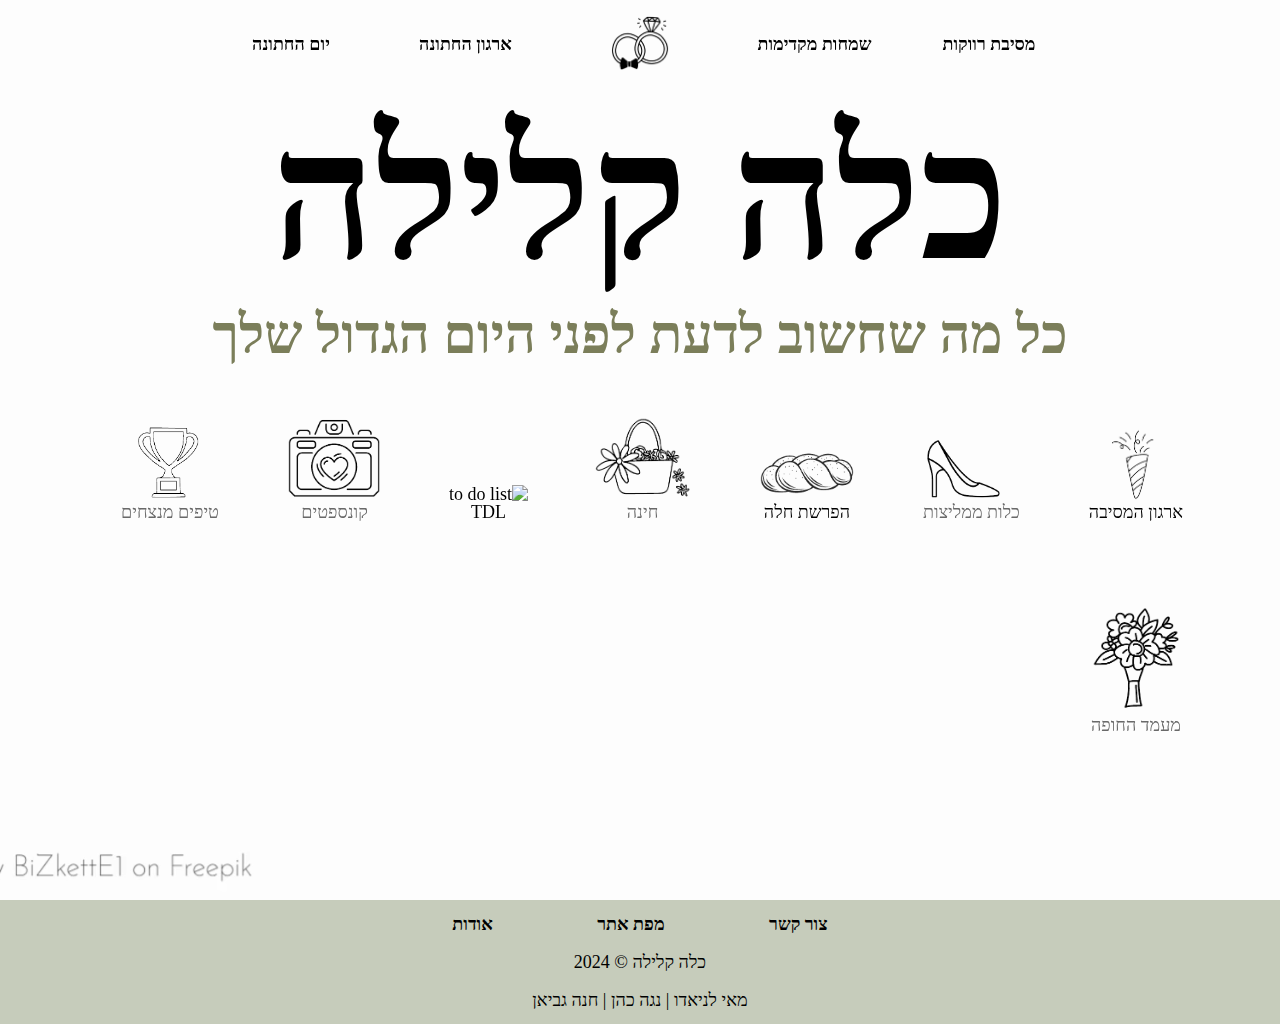
==== index.html @ f85bd14f "take out index.html to the main folder" ====
﻿<!doctype html>
<html lang="">
<head>
    <meta charset="utf-8" />
    <title>כלה קלילה - דף הבית</title>
    <meta name="description" content="אתר המספק מידע וטיפים על ארגון חתונות ואירועים לכלות עתידיות" />
    <meta name="keywords" content="חתונה, ארגון, מסיבת רווקות, הפרשת חלה, חינה, TDL, טיפים לחתונה, כלות ממליצו" />
    <meta name="author" content="מאי לניאדו, נגה כהן, חנה גביאן" />
    <meta name="viewport" content="width=device-width, initial-scale=1.0, user-scalable=yes">
    <!-- CSS -->
    <link href="./styles/reset.css" rel="stylesheet" />
    <link href="./styles/myStyle.css" rel="stylesheet" />

    <!-- Scripts -->
    <script src="jScripts/jquery-3.6.0.min.js"></script>
    <script src="jScripts/JavaScript.js" type="text/javascript"></script>

    <!-- favicon -->
    <link rel="icon" href="./image/favicon&logo.png" />
</head>
<body>
    <div id="container">
        <div id="homePageBg">
            <video autoplay muted loop aria-label="רקע וידאו">
                <source src="./video/videoBg.mp4" type="video/mp4">
            </video>
            <header>
                <nav id="mainNav" aria-label="Main navigation">
                    <ul id="mainList">
                        <li class="horizontal">
                            <b>מסיבת רווקות</b>
                            <ul class="subList">
                                <li><a href="html/bacheloretteParty.html" class="active" aria-label="ארגון המסיבה">ארגון המסיבה</a></li>
                                <li><a href="#" class="notActive" aria-label="כלות ממליצות">כלות ממליצות</a></li>
                            </ul>
                        </li>
                        <li class="horizontal">
                            <b>שמחות מקדימות</b>
                            <ul class="subList">
                                <li><a href="html/challah.html" class="active" aria-label="הפרשת חלה">הפרשת חלה</a></li>
                                <li><a href="#" class="notActive" aria-label="חינה">חינה</a></li>
                            </ul>
                        </li>
                        <li class="horizontal">
                            <a href="../index.html" aria-label="דף הבית">
                                <img src="./image/favicon&logo.png" id="logo" alt="דף הבית" />
                            </a>
                        </li>
                        <li class="horizontal">
                            <b>ארגון החתונה</b>
                            <ul class="subList">
                                <li><a href="html/TDL.html" class="active" aria-label="TDL">TDL</a></li>
                                <li><a href="#" class="notActive" aria-label="קונספטים">קונספטים</a></li>
                            </ul>
                        </li>
                        <li class="horizontal">
                            <b>יום החתונה</b>
                            <ul class="subList">
                                <li><a href="#" class="notActive" aria-label="טיפים מנצחים">טיפים מנצחים</a></li>
                                <li><a href="#" class="notActive" aria-label="מעמד החופה">מעמד החופה</a></li>
                            </ul>
                        </li>
                    </ul>
                </nav>
                <div id="titleMainPage">
                    <h1 id="homePageTitle">כלה קלילה</h1>
                    <h2 id="tagline">כל מה שחשוב לדעת לפני היום הגדול שלך</h2>
                </div>
            </header>
            <section id="sectionLinks">
                <a href="html/bacheloretteParty.html" aria-label="ארגון המסיבה">
                    <img src="./image/PARTY.png" alt="party" />
                    <p>ארגון המסיבה</p>
                </a>
                <a href="#" class="notActive" aria-label="כלות ממליצות">
                    <img src="./image/brideRcomend.png" alt="bride recomends" />
                    <p>כלות ממליצות</p>
                </a>
                <a href="challah.html" aria-label="הפרשת חלה">
                    <img src="./image/challa.png" alt="challa" />
                    <p>הפרשת חלה</p>
                </a>
                <a href="#" class="notActive" aria-label="חינה">
                    <img src="./image/hinna.png" alt="hinna" />
                    <p>חינה</p>
                </a>
                <a href="TDL.html" aria-label="TDL">
                    <img src="./image/TDL.png" alt="to do list" />
                    <p>TDL</p>
                </a>
                <a href="#" class="notActive" aria-label="קונספטים">
                    <img src="./image/camera.png" alt="consepts" />
                    <p>קונספטים</p>
                </a>
                <a href="#" class="notActive" aria-label="טיפים מנצחים">
                    <img src="./image/gavia.png" alt="tips" />
                    <p>טיפים מנצחים</p>
                </a>
                <a href="#" class="notActive" aria-label="מעמד החופה">
                    <img src="./image/hopa.png" alt="hopa" />
                    <p>מעמד החופה</p>
                </a>
            </section>
        </div>
        <footer>
          <a href="html/contactUs.html" aria-label="צור קשר">צור קשר</a>
          <a href="html/siteMap.html" aria-label="מפת אתר">מפת אתר</a>
          <a href="html/about.html" aria-label="אודות">אודות</a>
          <p>כלה קלילה © 2024</p>
          <p id="footerName">מאי לניאדו | נגה כהן | חנה גביאן</p>
        </footer>
    </div>
</body>
</html>
---- styles/myStyle.css ----
﻿

/*תפריט ניווט*/
#mainNav {
    width: 100%;
    text-align: center;
    padding-top: 10px;
}

 #mainNav ul {     
        font-size: 1em;
    }

#mainNav li {
        text-align: center;
       padding: 5px 0; 
        width: 170px;
    }

#logo {
    width: 60px;   
}

#mainNav, #mainList > li, .horizontal {
    display: inline-block;
    vertical-align:middle;
}

.subList {
    display: none;
    position: absolute;
}

.horizontal:hover .subList {
    display: block;

}

.notActive {
    cursor:not-allowed;
    color:dimgray;
}

.active {
    color: black;
}

/*פירורי לחם*/
#breadNav {
    margin-right: 15px;
}

#breadNav ol li{
    display: inline-block;
    padding: 2px 1px;
    font-size:0.9em;
}

 #breadNav ol li:after {
     content: " >";
 }

 #breadNav ol li:last-child:after {
        content: "";
    }

    #breadNav ol li a {
        color: #7b7e5a;
    }
    /*footer*/
footer {
    background-color: #c6ccbb;
    text-align: center;
    padding: 15px 0;
}

footer > a {
    font-weight:bold;
    padding: 20px 50px 0px 50px;
}

 footer p {
    margin:20px;
    font-weight:normal;
}

#footerName {
    margin-bottom:0;
}

footer div a img {
    height:150px;
    padding:10px;
}

/*עמוד הבית*/
#homePageBg {
    position: relative;
    width: 100%;
    height: 100vh;
    overflow: hidden;
}

    #homePageBg video {
        position: absolute;
        top: 0;
        left: 0;
        width: 100%;
        height: 100vh;
        object-fit: cover;
        z-index: -1; 
    }
#homePageTitle {
    font-size: 10em;
    padding-top: 20px;
}

#tagline {
    font-size: 3em;
    margin-top: 20px;
    color: #7b7e5a;
}

#titleMainPage {
    text-align: center;
    margin-top:10px;
}

#titleMainPage p {
    font-size:2em;
    margin-top: 20px;
    line-height: 40px;
}

#sectionLinks {
    width:90%;
    margin:auto;
}

    #sectionLinks img {
        width: 100px;
        transition: width 1s;
    }

#sectionLinks a {
    display:inline-block;
    vertical-align:bottom;
    margin:30px;
    padding-top:25px;
}

    #sectionLinks img:hover {
        width: 130px;
    }


    #sectionLinks p {
        text-align: center;
    }
    /*אודות*/
    #aboutBg {
        background-image: url("../image/aboutBg.jpg");
        background-size: cover; 
        background-repeat: no-repeat; 
        background-position: center; 
        max-width: 100%;
        height: auto; 
    }

#aboutBg h1 {
    font-size: 2em;
    text-align:center;
    padding:20px;
}

#bodySection {
    padding-right:40px;
}

    #bodySection h2 {
        font-size: 1.5em;
        color: #7b7e5a;
        padding:20px 0;
    }

    #bodySection p, #bodySection ul {
        line-height: 30px;
        font-weight: normal;
    }

  #bodySection p a {
            font-weight: bold;
            text-decoration: underline;
        }

    #bodySection ul {
        font-weight: bold;
        padding:20px 0;
    }

 #bodySection ul li {
            text-decoration: underline;
            list-style-type: none;
   }

#teaamGallery {
    width: 100%;
    text-align: center;
}

.imagecontainer {
    display: inline-block;
    position: relative;
    width:150px;; 
    margin: 20px; 
}

    .imagecontainer img {
        display: block;
        width: 100%;
        height: auto;
        border-radius: 50%;
    }


.imagecontainer:hover .overlay {
    opacity: 1;
}

.overlay {
    position: absolute;
    top: 0;
    bottom: 0;
    left: 0;
    right: 0;
    height: 100%;
    width: 100%;
    opacity: 0;
    transition: .5s ease;
    background-color: rgba(0,0,0,0.5);
    border-radius: 50%;
    display: flex;
    justify-content: center;
    align-items: center;
}

.overText {
    color: white;
    font-size: 20px;
    text-align: center;
    padding: 5px;
    width:100%;
}

        /*צור קשר*/
        #contactBg {
            background-image: url("../image/contact.jpg");
            background-size: cover; 
            background-repeat: no-repeat; 
            background-position: center; 
            max-width: 100%;
            height: auto; 
            padding-bottom: 40px;
        }

#titleContact {
    margin:25px 0;
    text-align:center;
}

    #titleContact h1 {
        font-size:2em;
        margin-bottom:20px;
    }

form {
    width: 600px;
    margin: auto;
    background-color: #ede3cf;
    padding: 20px;
    border-radius: 10px;
    box-shadow: 0 0 10px rgba(0, 0, 0, 0.1);
}

label {
    display: block;
    margin-bottom: 10px;
    font-weight: bold;
}

input[type="text"],
input[type="date"],
input[type="tel"],
input[type="email"],
textarea,
select {
    width: 96%;
    padding: 10px;
    margin-top: 5px;
    margin-bottom: 20px;
    border: 1px solid #ccc;
    border-radius: 5px;
}

input[type="radio"],
input[type="checkbox"] {
    margin-left: 5px;
}

fieldset {
    border: 1px solid #ccc;
    padding: 10px;
    border-radius: 5px;
    margin-bottom: 20px;
}

legend {
    font-weight: bold;
    padding: 0 10px;
}

input[type="submit"] {
    width: 100%;
    padding: 15px;
    background-color: #7b7e5a;
    color: #fff;
    border: none;
    border-radius: 5px;
    cursor: pointer;
    font-size: 16px;
}

    input[type="submit"]:hover {
        background-color: #939765;
    }

/*מפת האתר*/

#mapList {
    width: 100%;
    text-align: center;
    margin: 30px 0;
}

    #mapList li {
        text-align: center;
        padding: 5px 0;
        width: 170px;
        list-style:none;
    }

#mapList, #mapList > li, .horizontal {
    display: inline-block;
    vertical-align: top;
}

#mapBg {
    background-image: url("../image/siteMap.jpg");
    background-size: cover; 
    background-repeat: no-repeat; 
    background-position: center; 
    max-width: 100%;
    height: auto; 
    padding-bottom:300px;
}

#siteHeader h1 {
    font-size: 2em;
    margin: 20px;
    text-align:center;
}

.boldA {
    font-weight:bold;
    padding-top:0;
}

/*ארגון המסיבה*/
#partyBg {
    background-image: url("../image/cleanBg.jpg");
    background-size: cover; 
    background-repeat: no-repeat; 
    background-position: center; 
    max-width: 100%;
    height: auto; 
}

#titleParty {
    text-align:center;
    padding: 20px;
}

    #titleParty h2 {
        font-size:2em;
        padding-bottom:10px;
    }

    #titleParty h3 {
        font-size: 1.5em;
    }

#PartyBridemade div, #PartyBridemade img {
    vertical-align: middle;
}

#PartyBridemade > section {
    display: block;
    align-items:center;
}

#PartyBridemade  div {
    display:inline-block;
    width:900px;
    line-height: 30px;
}

#PartyBridemade h4 {
    font-size: 1.5em;
    padding-bottom: 10px;
    color: #7b7e5a;
}

.PartyImg {
    width: 430px;
}

#PartyBridemade {
    width: 90%;
    margin: auto;
}
    /*TDL*/
    #tdlBg {
        background-image: url("../image/tdlBg.jpg");
        background-size: cover; 
        background-repeat: no-repeat; 
        background-position: center; 
        max-width: 100%;
        height: auto; 
    }

.TDLlist {
    list-style: disc;
}

#tdlHeader h1 {
    font-size:2em;
    padding:20px;
    text-align:center;
}

#tdlHeader p {
    text-align: center;
}

#sectionTdl {
    padding-right: 180px;
}

#sectionTdl div {
    display: inline-block;
    vertical-align: top;
    margin: 40px;
    width: 300px;
}

    #sectionTdl div h2 {
        font-size: 1.5em;
        color: #7b7e5a;
        margin: 20px 0;
        text-align:center;
    }

    #sectionTdl ul {
        height: 400px;
        line-height: 30px;
        border: solid 2px black;
        padding: 20px 40px;
        border-radius: 10px;
        box-shadow: 0 0 10px rgba(0, 0, 0, 0.1);
    }

        #sectionTdl ul:hover {
            background-color: #ede3cf;
        }

/*הפרשת חלה*/
#challaBg {
    background-image: url("../image/challaBg.jpg");
    background-size: cover; 
    background-repeat: no-repeat; 
    background-position: center; 
    max-width: 100%;
    height: auto; 
    padding-bottom:30px;
}

#challaHeader h1 {
    text-align:center;
    font-size: 2em;
    padding:20px;
}

#challaHeader p {
    width: 75%;
    margin:auto;
    text-align:center;
    line-height: 30px;
}

#challaSection h2 {
    font-size: 1.5em;
    color: #7b7e5a;
    margin: 20px 30px;
}

#challaSection ul {
    width: 80%;
    margin-right:20px;
    background-color: #ede3cf;
    padding:20px 40px;
    border-radius: 10px;
    box-shadow: 0 0 10px rgba(0, 0, 0, 0.1);
    line-height:30px;
}

#challahContiner {
    overflow: hidden;
    margin:20px;
}

#challaImg {
    float: left;
    width: 80%;
}

#challaImg img {
   height: 120px;
    display:inline-block;
    padding-left:20px;
    padding-right:20px;
    padding-top:160px;
}
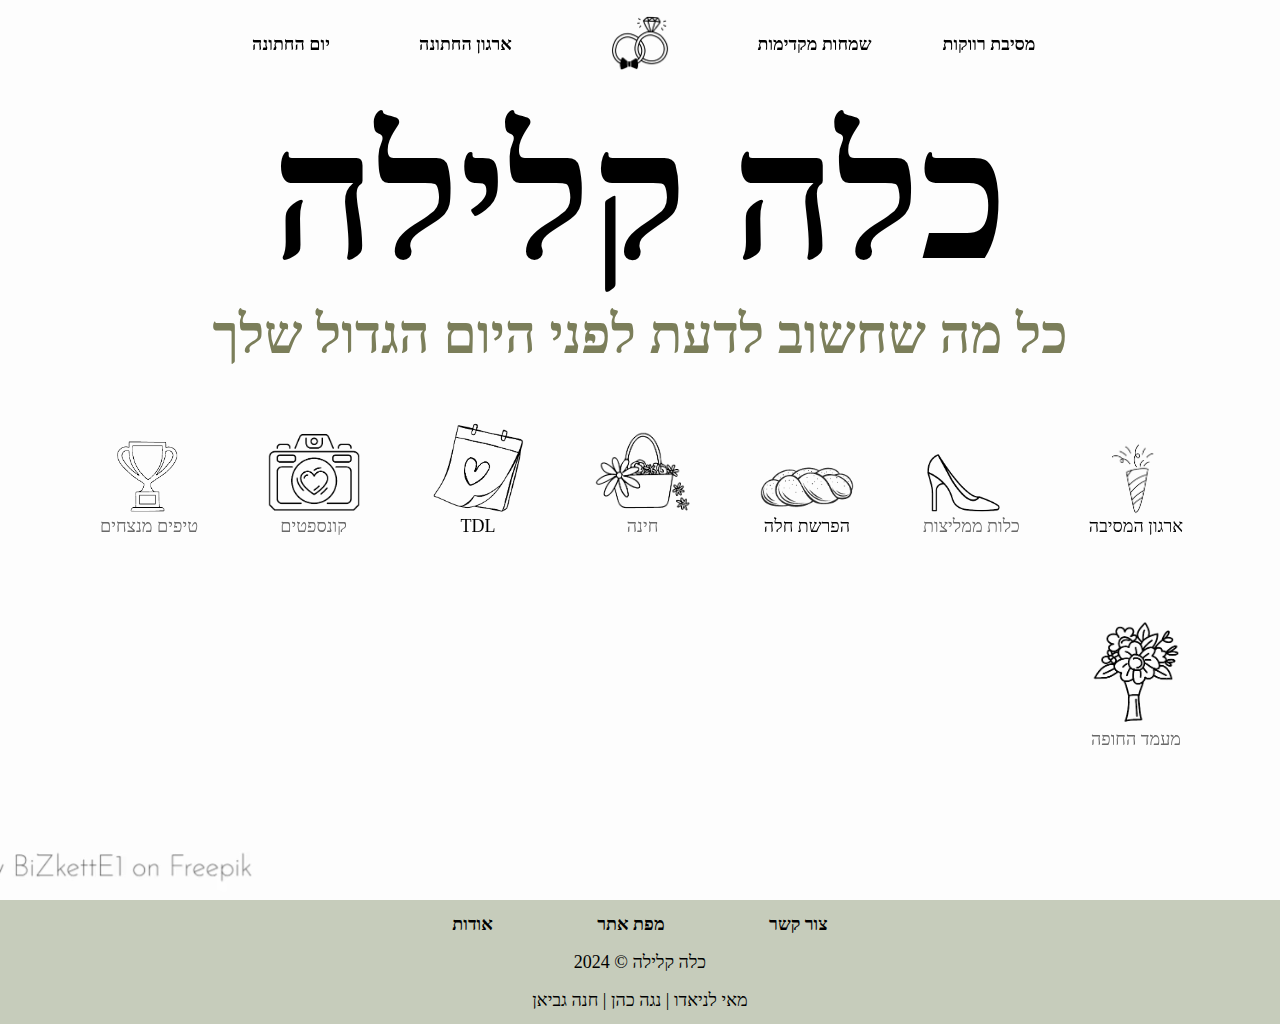
==== commit 61faeae2: "fix image - tdl.png" ====
--- a/index.html
+++ b/index.html
@@ -85,7 +85,7 @@
                     <p>חינה</p>
                 </a>
                 <a href="TDL.html" aria-label="TDL">
-                    <img src="./image/TDL.png" alt="to do list" />
+                    <img src="./image/tdl.png" alt="to do list" />
                     <p>TDL</p>
                 </a>
                 <a href="#" class="notActive" aria-label="קונספטים">
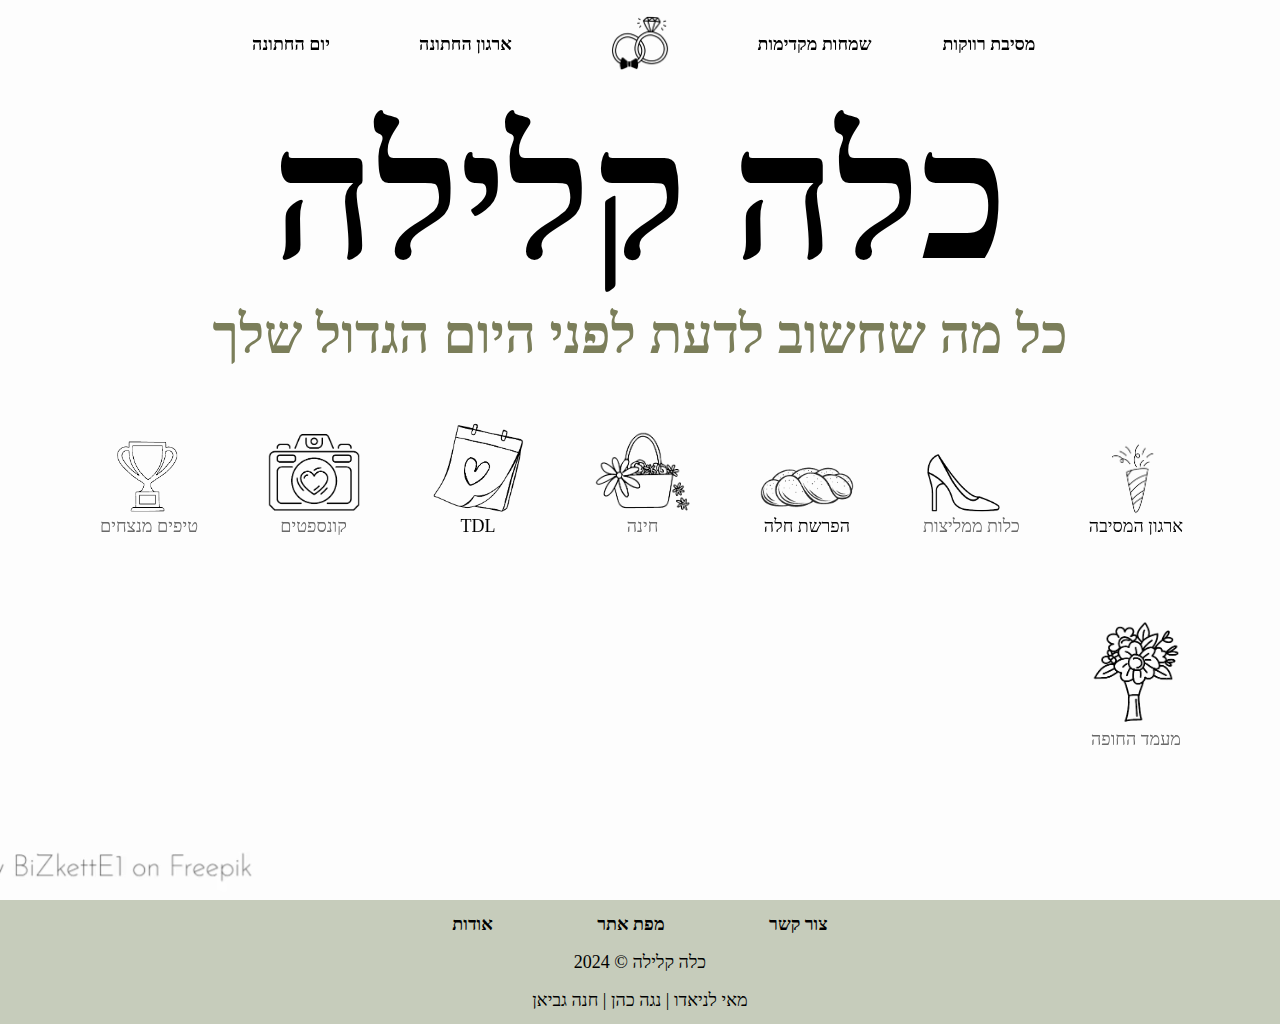
==== commit 3e1de093: "html fix" ====
--- a/index.html
+++ b/index.html
@@ -76,7 +76,7 @@
                     <img src="./image/brideRcomend.png" alt="bride recomends" />
                     <p>כלות ממליצות</p>
                 </a>
-                <a href="challah.html" aria-label="הפרשת חלה">
+                <a href="html/challah.html" aria-label="הפרשת חלה">
                     <img src="./image/challa.png" alt="challa" />
                     <p>הפרשת חלה</p>
                 </a>
@@ -84,7 +84,7 @@
                     <img src="./image/hinna.png" alt="hinna" />
                     <p>חינה</p>
                 </a>
-                <a href="TDL.html" aria-label="TDL">
+                <a href="html/TDL.html" aria-label="TDL">
                     <img src="./image/tdl.png" alt="to do list" />
                     <p>TDL</p>
                 </a>
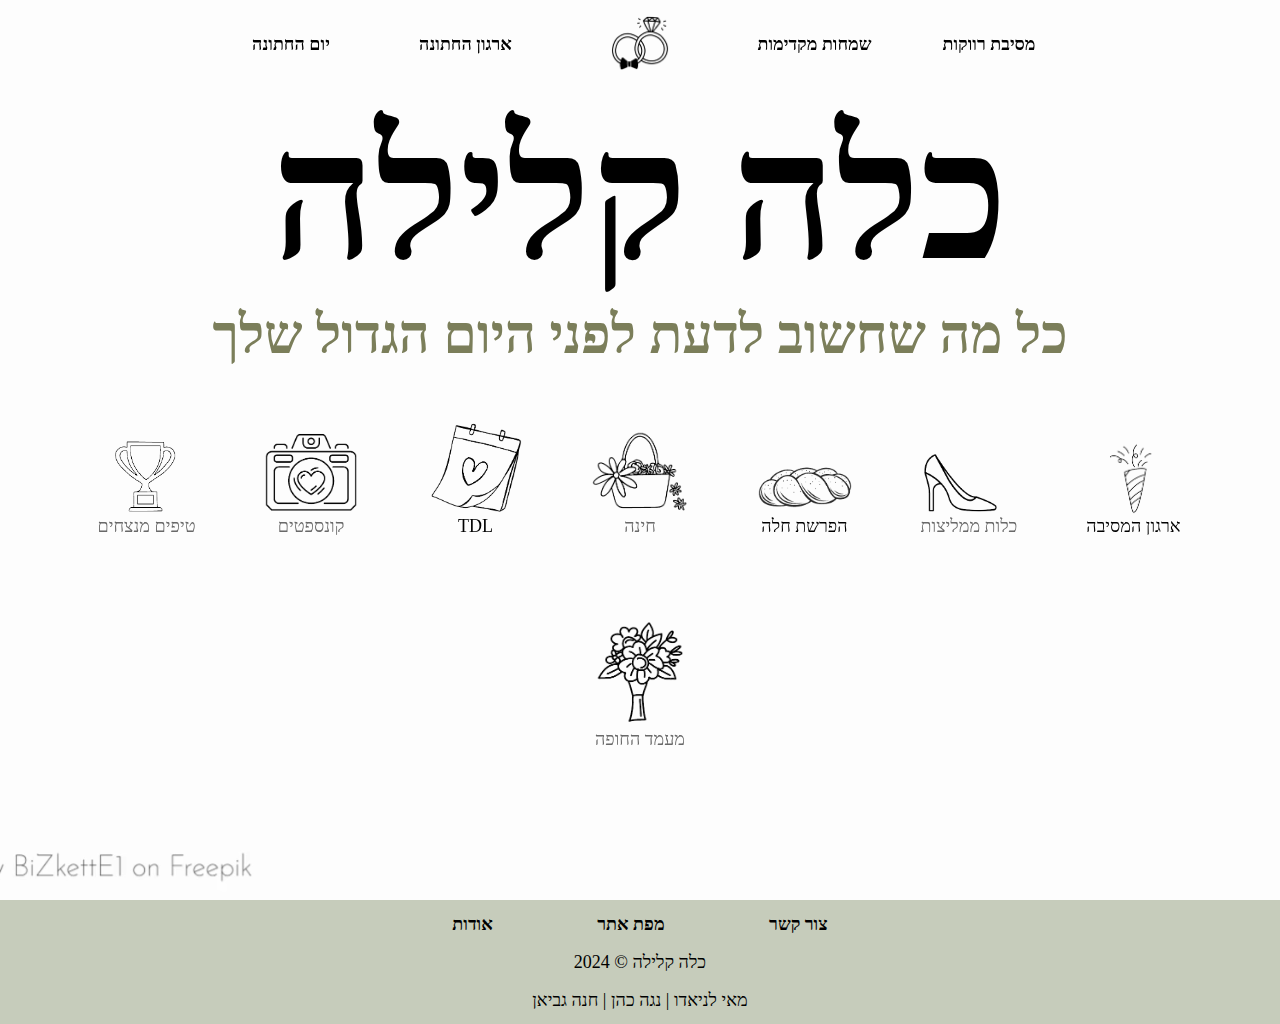
==== commit e5c67940: "last changes" ====
--- a/index.html
+++ b/index.html
@@ -42,7 +42,7 @@
                             </ul>
                         </li>
                         <li class="horizontal">
-                            <a href="../index.html" aria-label="דף הבית">
+                            <a href="index.html" aria-label="דף הבית">
                                 <img src="./image/favicon&logo.png" id="logo" alt="דף הבית" />
                             </a>
                         </li>
--- a/styles/myStyle.css
+++ b/styles/myStyle.css
@@ -135,6 +135,7 @@
 #sectionLinks {
     width:90%;
     margin:auto;
+    text-align: center;
 }
 
     #sectionLinks img {
